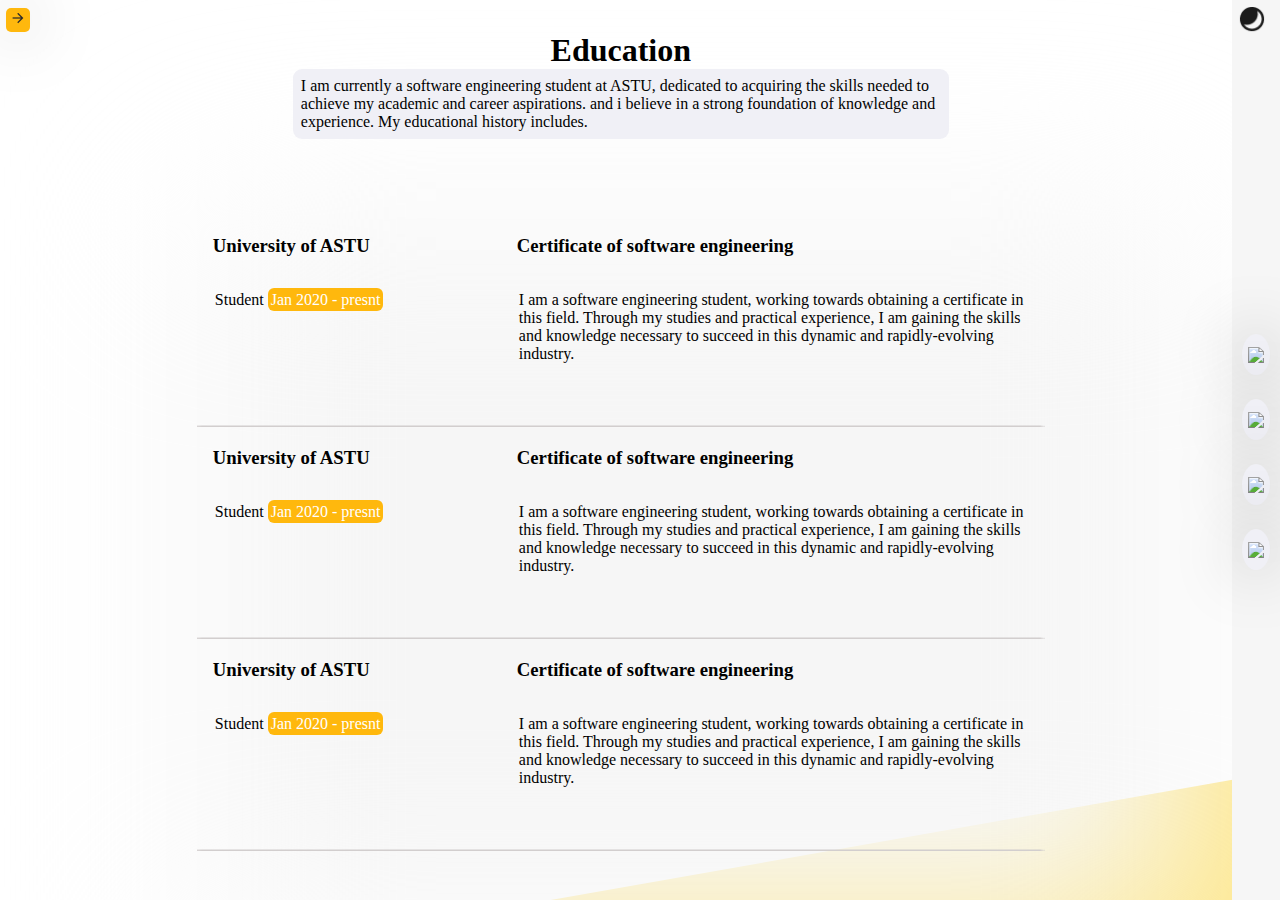
==== about.html @ 720c78a2 "about is finished" ====
<!DOCTYPE html>
<html lang="en">
<head>
  <link rel="stylesheet" href="path/to/normalize.css" />
  <link rel="stylesheet" href="basic-main.css" />
  <meta charset="UTF-8" />
  <meta http-equiv="X-UA-Compatible" content="IE=edge" />
  <meta name="viewport" content="width=device-width, initial-scale=1.0" />
  <link
    href="https://cdn.jsdelivr.net/npm/remixicon@3.2.0/fonts/remixicon.css"
    rel="stylesheet"
  />
  <title>Bisrat yared</title>
  <link rel="stylesheet" href="about.css" />
  
</head>
<body data-aside="false">
  <nav class="nav-bar">
    <ul id="top-nav-menu">
      <li>
        <img
          id="menu-img"
          class="nav-btn img-btn"
          src="icon/menu.png"
          alt="menu"
          
        />
        <ul class="nav-tabs">
          <li>
            <div class="nav-btn btn menu-ico btn img-container">
              <img src="icon/icons/Home.png " />
            </div>
          </li>
          <li>
            <div class="nav-btn btn menu-ico btn img-container ">
              <img src="icon/icons/cv.png" />
            </div>
          </li>
          <li>
            <div class="nav-btn btn menu-ico btn img-container">
              <img src="icon/icons/Services.png" />
          
          </li>
          <li>
            <div class="nav-btn btn menu-ico btn img-container">
              <img src="icon/icons/Contact.png" />
            </div>
          </li>
        </ul>
      </li>
    </ul>
    <ul id="side-nav-menu" class="side-nav-tabs">
      <li>
        <div class="nav-btn menu-ico btn img-container">
          <img src="icon/icons/Home.png" />
        </div>
      </li>
      <li>
        <div class="nav-btn menu-ico btn img-container">
          <img src="icon/icons/cv.png" />
        </div>
      </li>
      <li>
        <div class="nav-btn menu-ico btn img-container">
          <img src="icon/icons/Services.png" />
        </div>
      </li>
      <li>
        <div class="nav-btn menu-ico btn img-container">
          <img src="icon/icons/Contact.png" />
        </div>
      </li>
    </ul>
    <ul id="mode" class="img-container">
      <li>
        <img
          class="nav-btn img-btn dark"
          src="icon/Icons/Contrast.png"
          alt="light dark mode"
        />
      </li>
      <li>
        <img src="icon/sun-icon-8565.png" class="ri-sun-fill nav-btn img-btn light "></i>
      </li>
    </ul>
  </nav>
  <button class="toggle-btn btn img-container" onclick="toggleaside()">
  <img src="icon/arrow.png" alt=""></button>
  <aside>
    <div id="nav-links">
      <div id="profile">
        <div id="photo"></div>
        <h3 id="name">BIsrat Yared</h3>
        <h5 id="roll">Software Engineer Student</h5>
        <ul id="social-media">
          <div class="social-btn btn img-container">
            <img src="icon/Icons-facebook.png" alt="social media" />
          </div>
          <div class="social-btn btn img-container">
            <img src="icon/Icons-linkedin.png" alt="social media" />
          </div>
          <div class="social-btn btn img-container">
            <img src="icon/Icons-twitter.png" alt="social media" />
          </div>
          <div class="social-btn btn img-container">
            <img src="icon/Icons-Youtube.png" alt="social media" />
          </div>
          <div class="social-btn btn img-container">
            <img src="icon/Icons-instagram.png" alt="social media" />
          </div>
          <!-- !/* !link don't take anywhere */ -->
        </ul>
      </div>
      <img class="line" src="icon/Line 4.png" alt="line separation" />
      <div class="info">
        <div class="separation">
          <span class="info-ico">Age</span>
          <span>21</span>
        </div>
        <div class="separation">
          <span class="info-ico">Freelance</span>
          <span>available</span>
        </div>
        <div class="separation">
          <span class="info-ico">Address</span>
          <span>Ethiopia , Adama</span>
        </div>
      </div>
      <span class="info-header"> Language </span>
      <img class="line" src="icon/Line 4.png" alt="line separation" />
      <div class="info lang">
        <div class="separation">
          <span class="info-name">Amharic</span>
          <span>21</span>
        </div>
        <img
          style="height: 5px"
          class="line"
          src="icon/Line.png"
          alt="line"
        />
        <div class="separation">
          <span class="info-name">English</span>
          <span>available</span>
        </div>
        <img
          style="height: 5px"
          class="line"
          src="icon/Line.png"
          alt="line"
        />
      </div>
      <span class="info-header"> Skills </span>
      <img class="line" src="icon/Line 4.png" alt="line separation" />
      <div class="info skills">
        <div class="separation">
          <span class="info-name">C++</span>
  
          <span class="info-name">Java</span>
        </div>
        <img
          style="height: 5px"
          class="line"
          src="icon/Line.png"
          alt="line"
        />
  
        <div class="separation">
          <span class="info-name">Python</span>
  
          <span class="info-name">Java</span>
        </div>
        <img
          style="height: 5px"
          class="line"
          src="icon/Line.png"
          alt="line"
        />
  
        <div class="separation">
          <span class="info-name">Java</span>
          <span class="info-name">Java</span>
        </div>
        <img
          style="height: 5px"
          class="line"
          src="icon/Line.png"
          alt="line"
        />
        <div class="separation">
          <span class="info-name">JS</span>
  
          <span class="info-name">Java</span>
        </div>
        <img
          style="height: 5px"
          class="line"
          src="icon/Line.png"
          alt="line"
        />
  
        <div class="separation">
          <span class="info-name">Figma</span>
  
          <span class="info-name">Java</span>
        </div>
        <img
          style="height: 5px"
          class="line"
          src="icon/Line.png"
          alt="line"
        />
  
        <div class="separation">
          <span class="info-name">Dbms</span>
  
          <span class="info-name">Java</span>
        </div>
        <img
          style="height: 5px"
          class="line"
          src="icon/Line.png"
          alt="line"
        />
  
        <div class="separation">
          <span class="info-name">Css</span>
  
          <span class="info-name">Java</span>
        </div>
        <img
          style="height: 5px"
          class="line"
          src="icon/Line.png"
          alt="line"
        />
  
        <div class="separation">
          <span class="info-name">Html</span>
  
          <span class="info-name">Java</span>
        </div>
        <img
          style="height: 5px"
          class="line"
          src="icon/Line.png"
          alt="line"
        />
  
        <div class="separation">
          <span class="info-name">Dart</span>
  
          <span class="info-name">Java</span>
        </div>
        <img
          style="height: 5px"
          class="line"
          src="icon/Line.png"
          alt="line"
        />
  
        <div class="separation">
          <span class="info-name">Swift</span>
  
          <span class="info-name">Java</span>
        </div>
        <img
          style="height: 5px"
          class="line"
          src="icon/Line.png"
          alt="line"
        />
      </div>
      <!-- ! change java by icons -->
      <img
        style="height: 5px"
        class="line"
        src="icon/Line.png"
        alt="line"
      />
      <span class="info-header"> Extra-Skills </span>
      <img class="line" src="icon/Line 4.png" alt="line separation" />
      <div class="info Extra-skills">
        <div>
          <img src="icon/Icons.png" />
          <span>Bootstrap, Materialize and other css & js fW</span>
        </div>
        <div>
          <img src="icon/Icons.png" />
          <span>Testing and debugging:</span>
        </div>
        <div>
          <img src="icon/Icons.png" />
          <span>App store submission</span>
        </div>
        <div>
          <img src="icon/Icons.png" />
          <span>GIT & github Knowledge</span>
        </div>
        <div>
          <img src="icon/Icons.png" />
          <span>Search engine optimization (SEO)</span>
        </div>
        <div>
          <img src="icon/Icons.png" />
          <span>Cross-platform development</span>
        </div>
        <div>
          <img src="icon/Icons.png" />
          <span>adobe premium pro and after effect</span>
        </div>
      </div>
    </div>
    <img class="line" src="icon/Line 4.png" alt="line separation" />
    <button id="hire-me" class="btn btn-horizontal">Hire-me</button>
    <img class="line" src="icon/Line 4.png" alt="line separation" />
  </aside>
  <main>
       <ul class="content-container">
       <li>
        <ul >
          <li class="main-title">
           <h1> Education </h1>
        </li>
        <li class="pag-content">
          I am currently a software engineering student at ASTU, 
          dedicated to acquiring the skills needed to achieve my academic and career aspirations.
          and i believe in  a strong foundation of knowledge and experience. 
          My educational history includes. 
        </li>
      </ul>
      </li>
        <li class="whole-certefcate">
          <!-- certficate part -->
          <div class="glassy"></div>
        <ul>
          
          <li class="certificate">
            <div class="sec1">
            <div class="s1-title">
            <h3>  University of ASTU</h3>
            </div>
            <div class="s1-content">Student 
              <span class="date-info">Jan 2020 -  presnt </span>
            </div>
            </div>
            <div class="sec2">
              <div class="s1-title">
                <h3>Certificate of software engineering</h3>
                </div>
              <div class="s1-content">
                I am a software engineering student, 
                working towards obtaining a certificate in this field. 
                Through my studies and practical experience,
                I am gaining the skills and knowledge necessary to 
                succeed in this dynamic and rapidly-evolving industry.
              </div>
            </div>
          </li>
          <img src="icon/Line 4.png" class="line" alt="line">
          <li class="certificate">
            <div class="sec1">
            <div class="s1-title">
            <h3>  University of ASTU</h3>
            </div>
            <div class="s1-content">Student 
              <span class="date-info">Jan 2020 -  presnt </span>
            </div>
            </div>
            <div class="sec2">
              <div class="s1-title">
                <h3>Certificate of software engineering</h3>
                </div>
              <div class="s1-content">
                I am a software engineering student, 
                working towards obtaining a certificate in this field. 
                Through my studies and practical experience,
                I am gaining the skills and knowledge necessary to 
                succeed in this dynamic and rapidly-evolving industry.
              </div>
            </div>
          </li>
          <img src="icon/Line 4.png" class="line" alt="line">
          <li class="certificate">
            <div class="sec1">
            <div class="s1-title">
            <h3>  University of ASTU</h3>
            </div>
            <div class="s1-content">Student 
              <span class="date-info">Jan 2020 -  presnt </span>
            </div>
            </div>
            <div class="sec2">
              <div class="s1-title">
                <h3>Certificate of software engineering</h3>
                </div>
              <div class="s1-content">
                I am a software engineering student, 
                working towards obtaining a certificate in this field. 
                Through my studies and practical experience,
                I am gaining the skills and knowledge necessary to 
                succeed in this dynamic and rapidly-evolving industry.
              </div>
            </div>
          </li>
          <img src="icon/Line 4.png" class="line" alt="line">
        </ul>
      </li>
      <li class="content-part2">
        <ul class="space">
          <li class="main-title">
           <h1> Work History </h1>
        </li>
        <li class="pag-content">
          While I have limited work experience, I have completed internships in DZ software engenering, gaining valuable hands-on experience. These internships have allowed me to apply my skills in real-world settings, and I am eager to continue learning and growing in my field.
        </li>
      </ul>
      <ul class="space">
        <li class="main-title">
         <h1> Recommendations </h1>
      </li>
      <li class="pag-content">
        Amet minim mollit non deserunt ullamco est sit aliqua dolor do amet sint. Velit officia consequat duis enim velit mollit. lorem ipsum      </li>
    </ul>
      </li>
      <li class="recomendation-card space">
        <div class="card-container">
          <h4 class="remark">Great Quality!</h4>
          <div class="card-content">
            Lorem ipsum dolor sit amet, consectetur adipiscing elit. Vitae nulla diam in ac dictum a urna viverra morbi. Morbi donec amet....
          </div>
          <div class="card-profile">
            <div class="card-photo"></div>
            <div class="name">James Gouse</div>
          </div>
        </div>
        <div class="card-container">
          <h4 class="remark">Great Quality!</h4>
          <div class="card-content">
            Lorem ipsum dolor sit amet, consectetur adipiscing elit. Vitae nulla diam in ac dictum a urna viverra morbi. Morbi donec amet....
          </div>
          <div class="card-profile">
            <div class="card-photo"></div>
            <div class="name">James Gouse</div>
          </div>
        </div>
        <div class="card-container">
          <h4 class="remark">Great Quality!</h4>
          <div class="card-content">
            Lorem ipsum dolor sit amet, consectetur adipiscing elit. Vitae nulla diam in ac dictum a urna viverra morbi. Morbi donec amet....
          </div>
          <div class="card-profile">
            <div class="card-photo"></div>
            <div class="name">James Gouse</div>
          </div>
        </div>
        <div class="card-container">
          <h4 class="remark">Great Quality!</h4>
          <div class="card-content">
            Lorem ipsum dolor sit amet, consectetur adipiscing elit. Vitae nulla diam in ac dictum a urna viverra morbi. Morbi donec amet....
          </div>
          <div class="card-profile">
            <div class="card-photo"></div>
            <div class="name">James Gouse</div>
          </div>
        </div>
        <div class="card-container">
          <h4 class="remark">Great Quality!</h4>
          <div class="card-content">
            Lorem ipsum dolor sit amet, consectetur adipiscing elit. Vitae nulla diam in ac dictum a urna viverra morbi. Morbi donec amet....
          </div>
          <div class="card-profile">
            <div class="card-photo"></div>
            <div class="name">James Gouse</div>
          </div>
        </div>
        <div class="card-container">
          <h4 class="remark">Great Quality!</h4>
          <div class="card-content">
            Lorem ipsum dolor sit amet, consectetur adipiscing elit. Vitae nulla diam in ac dictum a urna viverra morbi. Morbi donec amet....
          </div>
          <div class="card-profile">
            <div class="card-photo"></div>
            <div class="name">James Gouse</div>
          </div>
        </div>
        <div class="card-container">
          <h4 class="remark">Great Quality!</h4>
          <div class="card-content">
            Lorem ipsum dolor sit amet, consectetur adipiscing elit. Vitae nulla diam in ac dictum a urna viverra morbi. Morbi donec amet....
          </div>
          <div class="card-profile">
            <div class="card-photo"></div>
            <div class="name">James Gouse</div>
          </div>
        </div>
        
        
      </li>
       </ul>
       <div id="diagonal">
       </div>
      </main>
</body>
<script src="index.js"></script>
</html>
---- basic-main.css ----
:root{
    --primary-color:#ffb80d;
    --secondary-color:#efa903;
    --third-color:#cc9d31;
    --white-1st:#ffffff;
    --white-2nd:#f6f6f6;
    --white-3rd:#f0f0f6;
    --white-4th:#767676;
    --black-1st:#18191a;
    --black-2nd:#1f1f1f;
    --black-3rd:#2b2b2b;
    --black-4th:#3a3b3c;
    }
*{
margin: 0;
padding: 0;

}
.btn{
  border: none;
  outline: none;
  box-shadow: 0rem 0rem 4rem rgba(0 0 0 / 35%);
  cursor: pointer;
  transition: transform, background-color;
  transition-timing-function: ease;
  transition-duration: 400ms;
}

.btn-horizontal{
    display: flex;
    align-items: center;
    justify-content: center;
    border-radius: 8px;
    line-height: 50px;
    width: 8.8rem;
    background-color: var(--secondary-color);
}
.img-btn:hover{
    transform: scale(1.04);
}
.img-btn:active {
    transform:  scale(0.96);
  }
.btn:hover {
    transform: scale(1.04);
    background-color: var(--primary-color);
  }
  
  .btn:active {
    background-color: var(--secondary-color);
    transform:  scale(0.96);
  }
body {
    width: 100vw;
    height: 100vh;
    overflow: hidden;
    background-color: var(--white-1st);
  }
::-webkit-scrollbar {
    display: none;
  }
  
ul{
    list-style-type: none;
}
.img-container{
    display: flex;
    align-items: center;
    justify-content: center;
}
---- about.css ----
/** @format */

.nav-bar {
  position: fixed;
  padding: 2px 8px;
  z-index: 10;
  display: flex;
  align-items: center;
  flex-direction: row;
  gap: 2rem;
  background-color: var(--white-2nd);
  width: 100vw;
  height: 2.9rem;
}
.nav-btn {
  height: 29px;
}
.nav-tabs {
  /* background-color: var(--white-2nd); */
  border-radius: 9px;
  padding: 1px;
  width: 2.8rem;
  height: 220px;
  visibility: hidden;
  position: absolute;
  z-index: -10;
  left: 0px;
  top: -10rem;
  display: flex;
  align-items: center;
  flex-direction: column;
  gap: 0.91rem;
  opacity: 0;
  transition: all 1.2s ease-out;
}
.drop-down {
  visibility: visible;
  transform: translateY(95%);
  opacity: 1;
}

.menu-ico {
  background-color: var(--white-3rd);
  padding: 6px;
  border-radius: 100%;
}

#mode {
  display: flex;
  flex-direction: column;
  margin-left: auto;
  margin-right: 10px;
  list-style-type: none;
  transition: all 1s;
}
.ri-sun-fill {
  visibility: hidden;
  position: relative;
  top: -32px;
  border-radius: 100%;
  font-size: 32px;
  transition: all 1s;
  opacity: 0;
}
.ri-sun-fill:hover {
  background-color: var(--primary-color);
}
.changed {
  visibility: hidden;
  opacity: 0;
}
.changel {
  opacity: 1;
  visibility: visible;
}
.side-nav-tabs {
  display: none;
}
/* side bar for phone */
.toggle-btn,
aside {
  display: none;
}
/* ? main content */
main {
  /* padding-top: 0.2rem; */
  position: relative;
  background-color: var(--white-1st);
  width: 100vw;
  height: 100vh;
  overflow-y: scroll;
  z-index: 2;
  transition: transform 500ms cubic-bezier(0.13, 0.53, 0.38, 0.97);
}
.intro {
  display: flex;
  flex-direction: column;
  align-items: start;
  margin: 0;
  padding-top: 55px;
}
.main-name {
  padding-left: 8px;
  margin: 0;
}

#name-job,
#name-my {
  display: block;
  margin: 0;
}
.main-photo {
  display: flex;
  justify-content: center;
  align-self: center;
  width: 100vw;
  height: 40vh;
  background-image: url(icon/shapes.png);
  background-repeat: no-repeat;
  background-size: contain;
}
.photo-in {
  width: 65%;
  height: 40vh;
}
.my-opening {
  padding: 15px;
}
#call-to-action {
  position: relative;
  left: 2rem;
  margin-top: 10px;
}
#my-Services {
  margin-top: 30px;
  display: flex;
  flex-direction: column;
  align-items: center;
  justify-content: center;
}
#srv-name {
  align-self: center;
}
/* neon card part */
#Services {
  max-width: 52vw;
  height: 35vh;
  display: flex;
  border: #5a5c5d solid;
  border-radius: 9px;
  padding: 0 2vw;
  overflow: scroll;
  opacity: 0.3;
  transition: all 1s;
  scroll-snap-type: both mandatory;
}
#Services > li {
  scroll-snap-align: center;
}
#Services:hover {
  opacity: 1;
}
.card-img {
  width: 100px;
  height: 75px;
}
.card {
  padding: 1rem;
  position: relative;
  margin: 10px 25px;
  background-color: transparent;
  height: 12rem;
  width: 12rem;
  border: 1px solid;
  background-color: var(--white-3rd);
  border-radius: 5px;
  display: flex;
  align-items: center;
  justify-content: space-between;
  flex-direction: column;
}
.title-name {
  text-align: center;
}
.card1:hover::before {
  content: "";
  position: absolute;
  left: 0;
  top: 0;
  width: 50%;
  height: 50%;
  box-shadow: 0 0 25px 9px #ffff01, 0 0 4px 2px orange;
  z-index: -1;
  animation-name: yellow-shadow;
  animation-timing-function: ease-in-out;
  animation-duration: 2.5s;
  animation-iteration-count: infinite;
  border-radius: 5px;
}
.card1:hover::after {
  content: "";
  position: absolute;
  right: 0;
  bottom: 0;
  width: 50%;
  height: 50%;
  box-shadow: 0 0 20px 9px orange, 0 0 4px 2px rgb(255, 85, 6);
  z-index: -1;
  animation-name: cyan-shadow;
  animation-timing-function: ease-in-out;
  animation-duration: 2.5s;
  animation-iteration-count: infinite;
  border-radius: 5px;
}
.card2:hover::before {
  content: "";
  position: absolute;
  left: 0;
  top: 0;
  width: 100%;
  height: 100%;
  box-shadow: 0 0 17px 3px rgb(88, 221, 90), 0 0 4px 2px rgb(243, 189, 11);
  z-index: -1;
  animation-name: gradient-shadow;
  animation-timing-function: ease;
  animation-duration: 2s;
  animation-iteration-count: infinite;
  border-radius: 5px;
}

.card3:hover::before {
  content: "";
  position: absolute;
  left: 0;
  top: 0;
  width: 50%;
  height: 100%;
  box-shadow: 0 0 17px 3px #ffff01, 0 0 4px 2px #ffff01;
  z-index: -1;
  animation-name: half-yellow-shadow;
  animation-timing-function: ease;
  animation-duration: 5s;
  animation-iteration-count: infinite;
  border-radius: 5px;
}

.card3:hover::after {
  content: "";
  position: absolute;
  right: 0;
  bottom: 0;
  width: 50%;
  height: 100%;
  box-shadow: 0 0 17px 3px #0ff, 0 0 4px 2px #0ff;
  z-index: -1;
  animation-name: half-cyan-shadow;
  animation-timing-function: ease;
  animation-duration: 5s;
  animation-iteration-count: infinite;
  border-radius: 5px;
}

@media screen and (min-width: 792px) {
  .toggle-btn,
  aside {
    display: inherit;
  }
  .nav-bar {
    position: fixed;
    padding: 2px 8px;
    display: flex;
    align-items: center;
    justify-content: center;
    list-style-type: none;
    flex-direction: column;
    width: 2rem;
    height: 100vh;
    right: 0;
  }
  #mode {
    position: absolute;
    top: 0;
    padding: 5px;
    left: 0;
    margin-left: 0;
  }
  #top-nav-menu {
    display: none;
  }
  .side-nav-tabs {
    display: flex;
    flex-direction: column;
    list-style-type: none;
    gap: 1.5rem;
  }
  /* side bar part */

  .toggle-btn {
    height: 1.5rem;
    width: 1.5rem;
    position: fixed;
    z-index: 3;
    left: 1.4%;
    top: 0.5rem;
    transform: translateX(-50%);
    background-color: var(--primary-color);
    border: none;
    border-radius: 5px;
    outline: none;
    cursor: pointer;
    transition: transform, background-color;
    transition-timing-function: ease;
    transition-duration: 400ms;
  }
  .toggle-btn:hover {
    transform: translateX(-50%) scale(1.04);
  }

  .toggle-btn:active {
    transform: translateX(-50%) scale(0.96);
  }
  aside {
    background-color: var(--white-2nd);
    position: absolute;
    height: 100vh;
    width: 20vw;
    left: 0px;
    bottom: 0px;
    z-index: 1;
    overflow: scroll;
  }
  /* ? side bar content */
  #nav-links {
    width: 100%;
    display: flex;
    flex-direction: column;
    flex-wrap: wrap;
    align-items: center;
    margin-top: 1rem;
    gap: clamp(0.5rem, 1vw, 2rem);
    transform: translateX(-50%) scale(0.9);
    transition: transform 500ms cubic-bezier(0.13, 0.53, 0.38, 0.97);
  }

  body[data-aside="true"] > aside > #nav-links {
    transform: translateX(0%) scale(1);
  }
  body[data-aside="true"] > main {
    transform: translateX(20%);
    width: 77.5vw;
    overflow-x: hidden;
    left: 3.9rem;
  }
  body[data-aside="true"] > .toggle-btn {
    transform: translateX(1160%);
    transition-duration: 400ms;
    transition-timing-function: ease-out;
  }
  #profile {
    width: 95%;
    height: 20vw;
    display: flex;
    flex-direction: column;
    align-items: center;
    gap: 5px;
  }
  #photo {
    border: 0.91px solid;
    border-radius: 100%;
    width: 70%;
    height: 13vw;
    background-color: var(--white-3rd);
  }
  #name {
    /* !font change  */
    margin: 0;
  }
  #social-media {
    display: flex;
    gap: 1rem;
    /* !link don't take anywhere */
  }
  .social-btn {
    border-radius: 100%;
    width: 25px;
    height: 25px;
    background-color: var(--primary-color);
  }
  .line {
    width: 100%;
  }
  .info-header {
    position: relative;
    left: 5px;
    align-self: flex-start;
    top: 15px;
  }
  .info {
    width: 90%;
    margin: 8px;
    display: flex;
    flex-direction: column;
    align-self: start;
    gap: clamp(0.5rem, 1vw, 2rem);
  }
  .separation {
    display: flex;
    justify-content: space-between;
  }
  .info-ico {
    border-radius: 10%;
    padding: 5px;
    line-height: 22px;
    background-color: var(--primary-color);
  }
  #hire-me {
    position: relative;
    left: 30%;
    bottom: -0.5%;
  }
  /* ? main content in desktop */
  main {
    position: relative;
    background-color: var(--white-1st);
    width: 97vw;
    height: 100vh;
    display: flex;
    flex-direction: column;
    flex-wrap: wrap;
    overflow-y: scroll;
    overflow-x: hidden;
    z-index: 2;
    transition: transform 500ms cubic-bezier(0.13, 0.53, 0.38, 0.97);
  }
  .whole-certefcate {
    margin: 4rem;
  }
  .glassy {
    background-color: var(--white-2nd);
    position: absolute;
    width: 80%;
    height: 80%;
    z-index: -1;
    filter: blur(100px);
  }
  .content-container {
    padding-top: 2rem;
    display: flex;
    gap: 1rem;
    flex-direction: column;
    align-items: center;
  }
  .main-title {
    text-align: center;
  }
  .space {
    margin: 3rem 0 0 0;
  }
  .pag-content {
    background-color: transparent;
    background-color: var(--white-3rd);
    border-radius: 9px;
    align-self: center;
    justify-self: center;
    padding: 8px;
    max-width: 50vw;
  }
  .certificate {
    padding: 8px;
    display: flex;
    gap: 1rem;
    justify-content: space-between;
    width: 65vw;
  }
  .sec1 {
    padding: 8px;
  }
  .s1-title {
    align-items: center;
  }
  .s1-content {
    margin: 2rem 0;
    padding: 2px;
  }
  .date-info {
    color: white;
    padding: 3px;
    border-radius: 6px;
    background-color: var(--primary-color);
  }
  .sec2 {
    padding: 8px;
    max-width: 40vw;
  }
  .line {
    width: 100%;
    height: 2px;
  }
  .recomendation-card {
    display: flex;
    gap: 2rem;
    max-width: 30vw;
    height: 35vh;
    display: flex;
    border-radius: 9px;
    padding: 0 2vw;
    overflow-x: scroll;
    /* opacity: 0.3; */
    transition: all 1s;
    scroll-snap-type: x mandatory;
  }

  .card-profile {
    display: flex;
    align-items: center;
    gap: 4px;
  }
  .card-photo {
    height: 2rem;
    width: 2rem;
    background-color: var(--white-1st);
    border-radius: 100%;
  }
  .card-container {
    padding: 1rem;
    position: relative;
    margin: 10px 25px;
    background-color: transparent;
    height: 12rem;
    width: 12rem;
    background-color: var(--white-3rd);
    border-radius: 5px;
    display: flex;
    align-items: center;
    justify-content: space-between;
    flex-direction: column;
    flex: 0 0 clac(100%/3);
    scroll-snap-align: start;
  }
  .card-content {
    min-width: 10vw;
  }
  #diagonal {
    position: absolute;
    height: 500vh;
    width: 30vw;
    z-index: -10;
    background-color: rgb(255, 231, 133);
    transform: rotate(80deg);
    left: 10rem;
    top: -70rem;
  }
}
@media screen and (min-width: 1920px) {
  .wrapper {
    max-width: 1920px;
  }
}
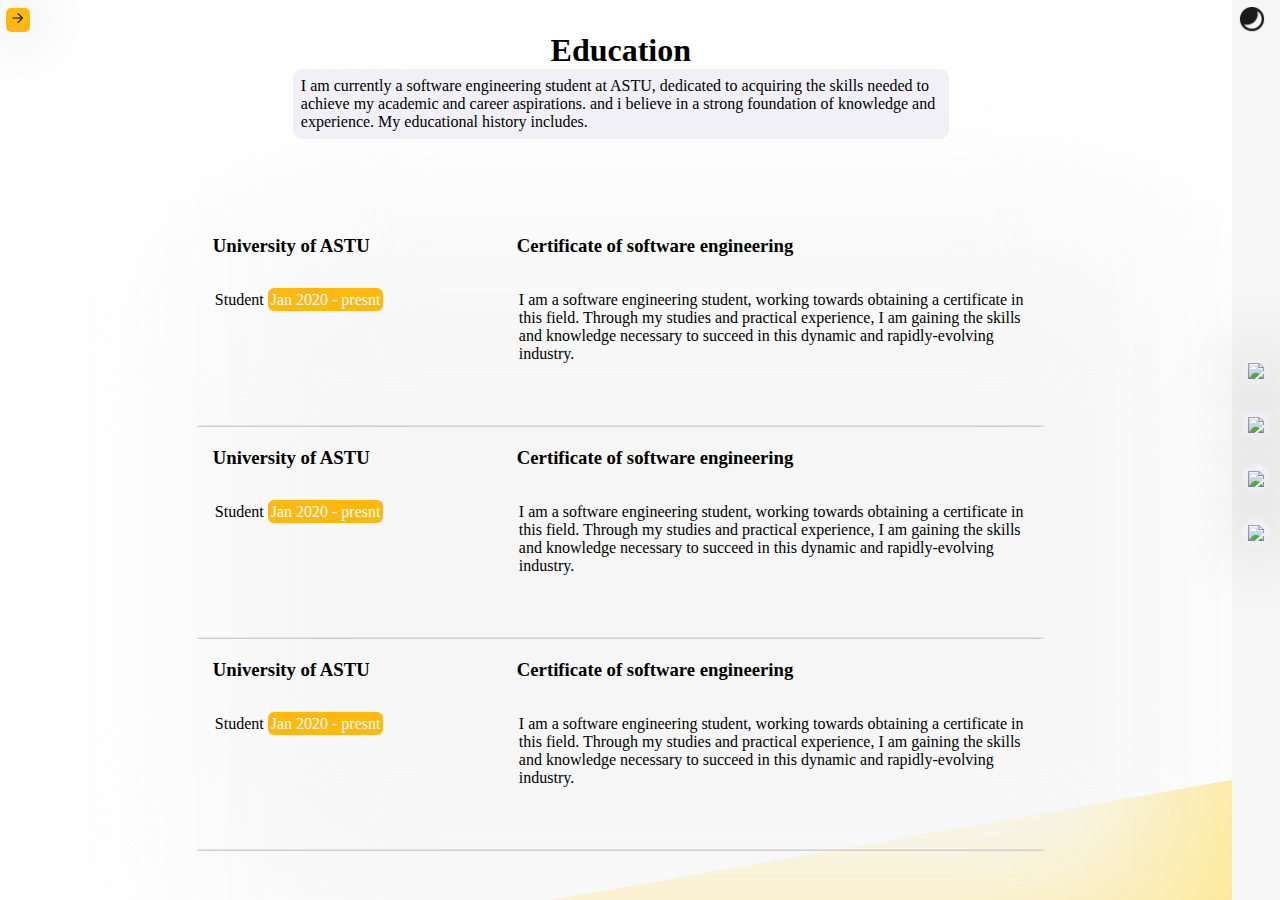
==== commit 7f546315: "project" ====
--- a/about.html
+++ b/about.html
@@ -20,67 +20,81 @@
       <li>
         <img
           id="menu-img"
-          class="nav-btn img-btn"
+          class="nav-btn1 img-btn"
           src="icon/menu.png"
           alt="menu"
           
         />
         <ul class="nav-tabs">
           <li>
-            <div class="nav-btn btn menu-ico btn img-container">
+            <a href="index.html">  <div class="nav-btn btn menu-ico btn img-container">
               <img src="icon/icons/Home.png " />
-            </div>
+            </div> 
+          </a>
           </li>
           <li>
+            <a href="about.html"> 
             <div class="nav-btn btn menu-ico btn img-container ">
               <img src="icon/icons/cv.png" />
             </div>
+            </a>
           </li>
           <li>
+            <a href="project.html">
             <div class="nav-btn btn menu-ico btn img-container">
               <img src="icon/icons/Services.png" />
-          
+          </a>
           </li>
           <li>
+            <a href="contact.html"> 
             <div class="nav-btn btn menu-ico btn img-container">
               <img src="icon/icons/Contact.png" />
             </div>
+            <a href=""></a>
           </li>
         </ul>
       </li>
     </ul>
     <ul id="side-nav-menu" class="side-nav-tabs">
       <li>
+        <a href="index.html"> 
         <div class="nav-btn menu-ico btn img-container">
           <img src="icon/icons/Home.png" />
         </div>
-      </li>
-      <li>
+        </a>
+      </li>
+      <li>
+        <a href="about.html">
         <div class="nav-btn menu-ico btn img-container">
           <img src="icon/icons/cv.png" />
         </div>
-      </li>
-      <li>
+      </a>
+      </li>
+      <li>
+        <a href="project.html">
         <div class="nav-btn menu-ico btn img-container">
           <img src="icon/icons/Services.png" />
         </div>
-      </li>
-      <li>
+      </a>
+      </li>
+      <li>
+        <a href="contact.html">
         <div class="nav-btn menu-ico btn img-container">
           <img src="icon/icons/Contact.png" />
         </div>
+      </a>
       </li>
     </ul>
     <ul id="mode" class="img-container">
       <li>
         <img
-          class="nav-btn img-btn dark"
+          class="nav-btn1 img-btn dark"
           src="icon/Icons/Contrast.png"
           alt="light dark mode"
         />
       </li>
       <li>
-        <img src="icon/sun-icon-8565.png" class="ri-sun-fill nav-btn img-btn light "></i>
+        <img src="icon/sun-icon-8565.png" class="ri-sun-fill nav-btn1 img-btn light "></i>
       </li>
     </ul>
   </nav>
@@ -334,7 +348,6 @@
           <!-- certficate part -->
           <div class="glassy"></div>
         <ul>
-          
           <li class="certificate">
             <div class="sec1">
             <div class="s1-title">
--- a/about.css
+++ b/about.css
@@ -13,7 +13,7 @@
   height: 2.9rem;
 }
 .nav-btn {
-  height: 29px;
+  height: 18px;
 }
 .nav-tabs {
   /* background-color: var(--white-2nd); */
@@ -551,6 +551,9 @@
     top: -70rem;
   }
 }
+.nav-btn1 {
+  height: 29px;
+}
 @media screen and (min-width: 1920px) {
   .wrapper {
     max-width: 1920px;
